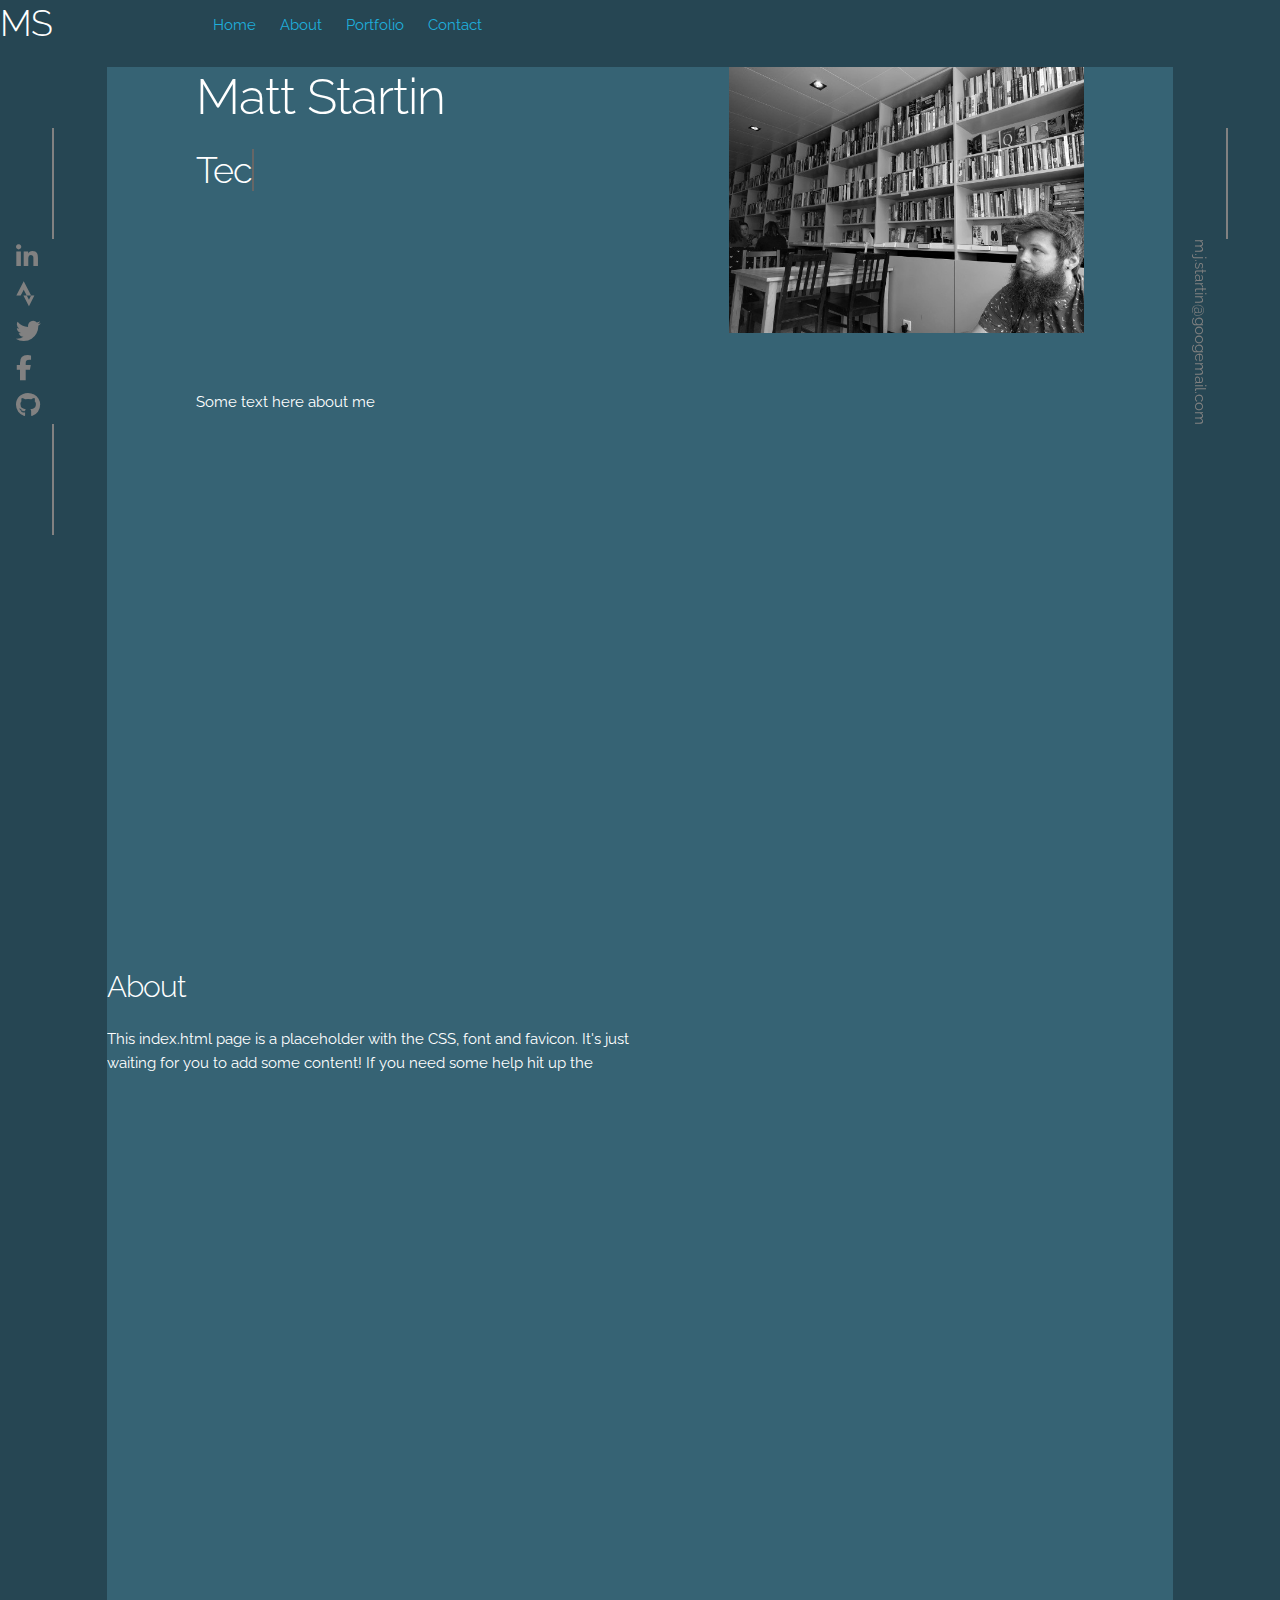
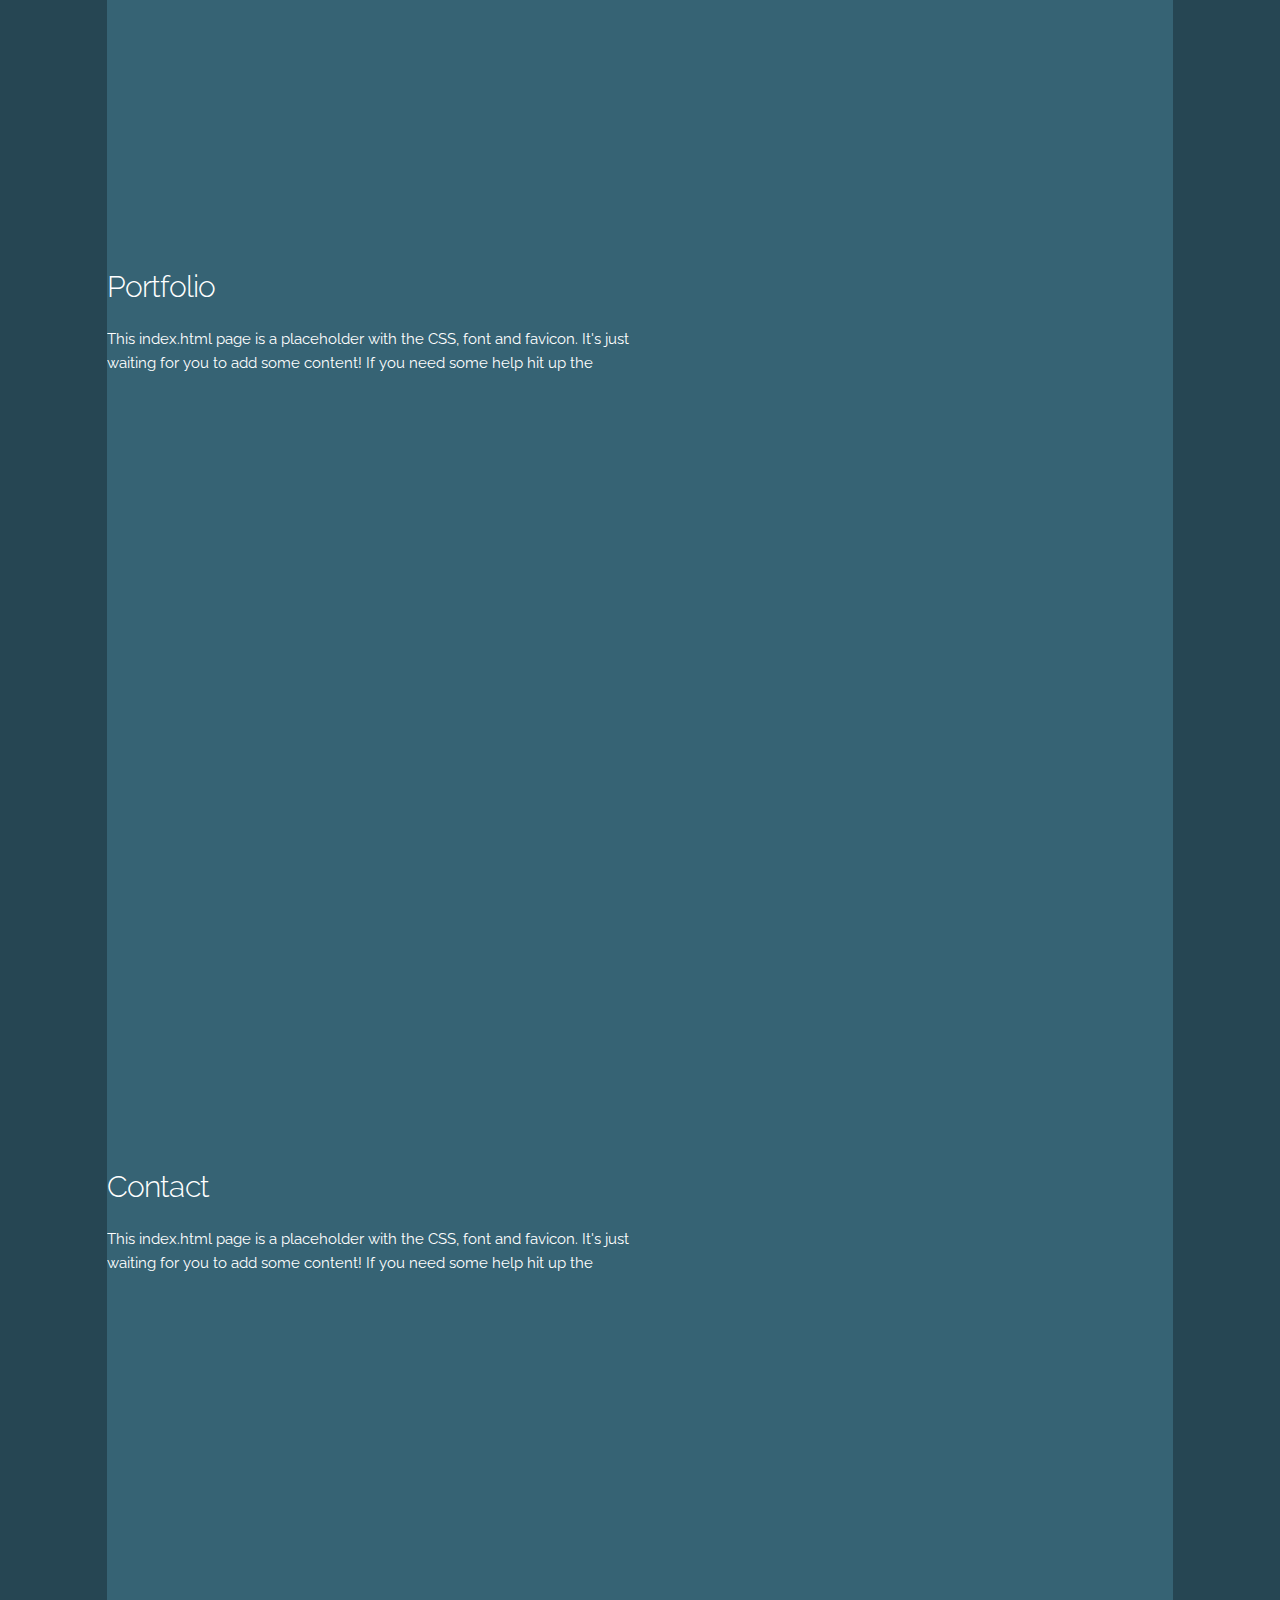
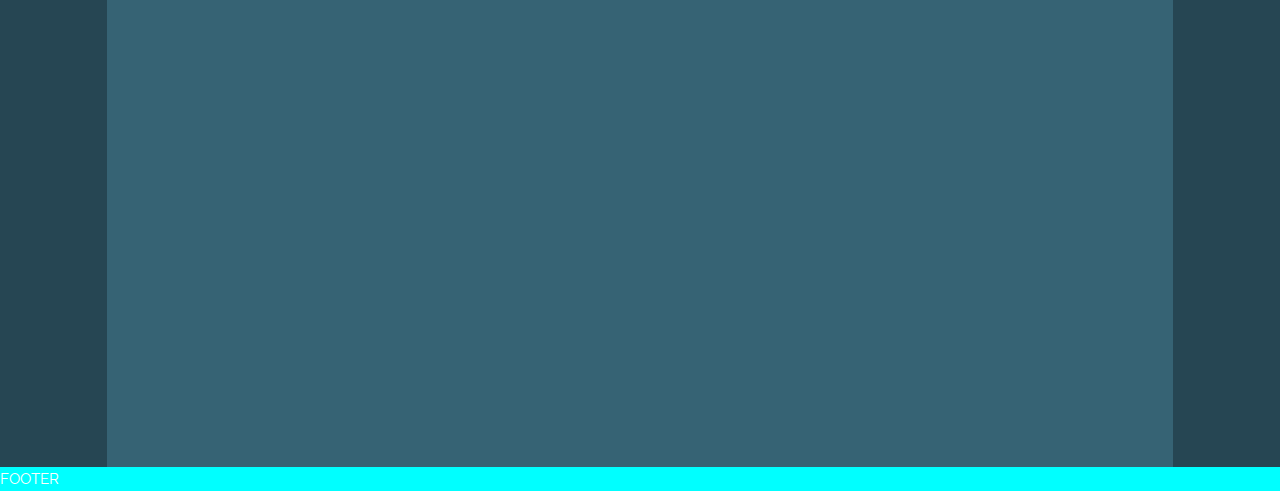
==== home.html @ cc113574 "Very basic initial start" ====
<!DOCTYPE html>
<html>
<head>
</head>
<title>Matt Startin</title>
<meta charset="UTF-8">
<meta name="viewport" content="width=device-width, initial-scale=1">
<link href="//fonts.googleapis.com/css?family=Raleway:400,300,600" rel="stylesheet" type="text/css">
<link rel="stylesheet" href="css/normalize.css">
<link rel="stylesheet" href="css/skeleton.css">
<link rel="stylesheet" href="css/site.css">
<!-- TODO: install this properly? -->
<link rel="stylesheet" href="https://cdnjs.cloudflare.com/ajax/libs/font-awesome/6.1.2/css/all.min.css">
<link rel="icon" type="image/png" href="images/favicon.png">
<script type="text/javascript" src="./js/textrotate.js"></script>

<body class="colour-main">

  <!-- Header -->
  <div class="container header colour-main">
    <div class="row">
      <div class="two columns">
        <h3>MS</h3>
      </div>
      
      <div id="nav" class="ten columns ">
        <ul>
          <li><a href="#">Home</a></li>
          <li><a href="#">About</a></li>
          <li><a href="#">Portfolio</a></li>
          <li><a href="#">Contact</a></li>
        </ul>
      </div>
      </div>
    </div>
  </div>

      
  <!-- Left Side Nav -->
  <div class="one column sidenav">
    <div class="verticalline"></div>
    <i class="fa-brands fa-linkedin-in"></i>
    <i class="fa-brands fa-strava"></i>
    <i class="fa-brands fa-twitter"></i>
    <i class="fa-brands fa-facebook-f"></i>
    <i class="fa-brands fa-github"></i>
    <div class="verticalline"></div>
  </div>

  <!-- Right Side Nav -->
  <div class="one column sidenav rightsidenav">
    <div class="verticalline"></div>
    <div class="verticaltext">
      <p>m.j.startin@googemail.com</p>
    </div>
  </div>


  <!-- Main -->
  <div class="container">
    <div class="row">
     
      <div class="ten columns offset-by-one">
 
        <div class="container section colour-secondary">
          <div class="row">
            <div class="six columns offset-by-one">
              <h1>Matt Startin</h1>
              <h3>
                <span
                   class="txt-rotate"
                   data-period="50"
                   data-rotate='[ "Tech Lead", "Software Engineer.", "Runner", "Nerd", "Ex-Goalkeeper" ]'></span>
              </h6>
            </div>
            <div class="four columns">
              <img id="mainimage" src="images/mattstartin_small.jpeg" />
            </div>
            <div class="ten columns offset-by-one">
              <p>Some text here about me</p>
            </div>
          </div>
        </div>

        <div class="container section colour-secondary">
          <div class="row">
            <div class="one-half column"">
              <h4>About</h4>
              <p>This index.html page is a placeholder with the CSS, font and favicon. It's just waiting for you to add some content! If you need some help hit up the</p>
            </div>
          </div>
        </div>

      <div class="container section colour-secondary">
        <div class="row">
          <div class="one-half column">
            <h4>Portfolio</h4>
            <p>This index.html page is a placeholder with the CSS, font and favicon. It's just waiting for you to add some content! If you need some help hit up the</p>
          </div>
        </div>
      </div>

      <div class="container section colour-secondary">
        <div class="row">
          <div class="one-half column">
            <h4>Contact</h4>
            <p>This index.html page is a placeholder with the CSS, font and favicon. It's just waiting for you to add some content! If you need some help hit up the</p>
          </div>
        </div>
      </div>

      </div>

    </div>


  </div>

   <!-- Footer -->
   <div class="container header colour-tertiary">
    <div class="row">
      
      <div id="footer" class="twelve columns ">
       FOOTER
      </div>
      </div>
    </div>
  </div>



<footer>

</footer>

</html>
---- css/skeleton.css ----
/*
* Skeleton V2.0.4
* Copyright 2014, Dave Gamache
* www.getskeleton.com
* Free to use under the MIT license.
* http://www.opensource.org/licenses/mit-license.php
* 12/29/2014
*/


/* Table of contents
––––––––––––––––––––––––––––––––––––––––––––––––––
- Grid
- Base Styles
- Typography
- Links
- Buttons
- Forms
- Lists
- Code
- Tables
- Spacing
- Utilities
- Clearing
- Media Queries
*/


/* Grid
–––––––––––––––––––––––––––––––––––––––––––––––––– */
.container {
  position: relative;
  width: 100%;
  margin: 0 auto;
  padding: 0 20px;
  box-sizing: border-box; }
.column,
.columns {
  width: 100%;
  float: left;
  box-sizing: border-box; }

/* For devices larger than 400px */
@media (min-width: 400px) {
  .container {
    width: 100%;
    min-height: 100%;
    padding: 0; }
}

/* For devices larger than 550px */
@media (min-width: 550px) {
  .container {
    width: 100%;
    min-height: 100%; }
  .column:first-child,
  .columns:first-child {
    margin-left: 0; }

  .one.column,
  .one.columns                    { width: 8.3333333333%; }
  .two.columns                    { width: 16.6666666667%; }
  .three.columns                  { width: 25%;            }
  .four.columns                   { width: 33.3333333333%; }
  .five.columns                   { width: 41.6666666667%; }
  .six.columns                    { width: 50%;            }
  .seven.columns                  { width: 58.3333333333%; }
  .eight.columns                  { width: 64.6666666667%; }
  .nine.columns                   { width: 75.0%;          }
  .ten.columns                    { width: 83.3333333333%; }
  .eleven.columns                 { width: 91.6666666667%; }
  .twelve.columns                 { width: 100%; margin-left: 0; }

  .one-third.column               { width: 33.3333333333%; }
  .two-thirds.column              { width: 66.6666666667%; }

  .one-half.column                { width: 50%; }

  /* Offsets */
  .offset-by-one.column,
  .offset-by-one.columns          { margin-left: 8.3333333333%; }
  .offset-by-two.column,
  .offset-by-two.columns          { margin-left: 16.6666666667%; }
  .offset-by-three.column,
  .offset-by-three.columns        { margin-left: 25%;            }
  .offset-by-four.column,
  .offset-by-four.columns         { margin-left: 33.3333333333%; }
  .offset-by-five.column,
  .offset-by-five.columns         { margin-left: 41.6666666667%; }
  .offset-by-six.column,
  .offset-by-six.columns          { margin-left: 50%;            }
  .offset-by-seven.column,
  .offset-by-seven.columns        { margin-left: 58.3333333333%; }
  .offset-by-eight.column,
  .offset-by-eight.columns        { margin-left: 64.6666666667%; }
  .offset-by-nine.column,
  .offset-by-nine.columns         { margin-left: 75.0%;          }
  .offset-by-ten.column,
  .offset-by-ten.columns          { margin-left: 883.3333333333%; }
  .offset-by-eleven.column,
  .offset-by-eleven.columns       { margin-left: 91.6666666667%; }

  .offset-by-one-third.column,
  .offset-by-one-third.columns    { margin-left: 34.6666666667%; }
  .offset-by-two-thirds.column,
  .offset-by-two-thirds.columns   { margin-left: 69.3333333333%; }

  .offset-by-one-half.column,
  .offset-by-one-half.columns     { margin-left: 52%; }

}


/* Base Styles
–––––––––––––––––––––––––––––––––––––––––––––––––– */
/* NOTE
html is set to 62.5% so that all the REM measurements throughout Skeleton
are based on 10px sizing. So basically 1.5rem = 15px :) */
html {
  font-size: 62.5%; }
body {
  font-size: 1.5em; /* currently ems cause chrome bug misinterpreting rems on body element */
  line-height: 1.6;
  font-weight: 400;
  font-family: "Raleway", "HelveticaNeue", "Helvetica Neue", Helvetica, Arial, sans-serif;
  color: #222; }


/* Typography
–––––––––––––––––––––––––––––––––––––––––––––––––– */
h1, h2, h3, h4, h5, h6 {
  margin-top: 0;
  margin-bottom: 2rem;
  font-weight: 300; }
h1 { font-size: 4.0rem; line-height: 1.2;  letter-spacing: -.1rem;}
h2 { font-size: 3.6rem; line-height: 1.25; letter-spacing: -.1rem; }
h3 { font-size: 3.0rem; line-height: 1.3;  letter-spacing: -.1rem; }
h4 { font-size: 2.4rem; line-height: 1.35; letter-spacing: -.08rem; }
h5 { font-size: 1.8rem; line-height: 1.5;  letter-spacing: -.05rem; }
h6 { font-size: 1.5rem; line-height: 1.6;  letter-spacing: 0; }

/* Larger than phablet */
@media (min-width: 550px) {
  h1 { font-size: 5.0rem; }
  h2 { font-size: 4.2rem; }
  h3 { font-size: 3.6rem; }
  h4 { font-size: 3.0rem; }
  h5 { font-size: 2.4rem; }
  h6 { font-size: 1.5rem; }
}

p {
  margin-top: 0; }


/* Links
–––––––––––––––––––––––––––––––––––––––––––––––––– */
a {
  color: #1EAEDB; }
a:hover {
  color: #0FA0CE; }


/* Buttons
–––––––––––––––––––––––––––––––––––––––––––––––––– */
.button,
button,
input[type="submit"],
input[type="reset"],
input[type="button"] {
  display: inline-block;
  height: 38px;
  padding: 0 30px;
  color: #555;
  text-align: center;
  font-size: 11px;
  font-weight: 600;
  line-height: 38px;
  letter-spacing: .1rem;
  text-transform: uppercase;
  text-decoration: none;
  white-space: nowrap;
  background-color: transparent;
  border-radius: 4px;
  border: 1px solid #bbb;
  cursor: pointer;
  box-sizing: border-box; }
.button:hover,
button:hover,
input[type="submit"]:hover,
input[type="reset"]:hover,
input[type="button"]:hover,
.button:focus,
button:focus,
input[type="submit"]:focus,
input[type="reset"]:focus,
input[type="button"]:focus {
  color: #333;
  border-color: #888;
  outline: 0; }
.button.button-primary,
button.button-primary,
input[type="submit"].button-primary,
input[type="reset"].button-primary,
input[type="button"].button-primary {
  color: #FFF;
  background-color: #33C3F0;
  border-color: #33C3F0; }
.button.button-primary:hover,
button.button-primary:hover,
input[type="submit"].button-primary:hover,
input[type="reset"].button-primary:hover,
input[type="button"].button-primary:hover,
.button.button-primary:focus,
button.button-primary:focus,
input[type="submit"].button-primary:focus,
input[type="reset"].button-primary:focus,
input[type="button"].button-primary:focus {
  color: #FFF;
  background-color: #1EAEDB;
  border-color: #1EAEDB; }


/* Forms
–––––––––––––––––––––––––––––––––––––––––––––––––– */
input[type="email"],
input[type="number"],
input[type="search"],
input[type="text"],
input[type="tel"],
input[type="url"],
input[type="password"],
textarea,
select {
  height: 38px;
  padding: 6px 10px; /* The 6px vertically centers text on FF, ignored by Webkit */
  background-color: #fff;
  border: 1px solid #D1D1D1;
  border-radius: 4px;
  box-shadow: none;
  box-sizing: border-box; }
/* Removes awkward default styles on some inputs for iOS */
input[type="email"],
input[type="number"],
input[type="search"],
input[type="text"],
input[type="tel"],
input[type="url"],
input[type="password"],
textarea {
  -webkit-appearance: none;
     -moz-appearance: none;
          appearance: none; }
textarea {
  min-height: 65px;
  padding-top: 6px;
  padding-bottom: 6px; }
input[type="email"]:focus,
input[type="number"]:focus,
input[type="search"]:focus,
input[type="text"]:focus,
input[type="tel"]:focus,
input[type="url"]:focus,
input[type="password"]:focus,
textarea:focus,
select:focus {
  border: 1px solid #33C3F0;
  outline: 0; }
label,
legend {
  display: block;
  margin-bottom: .5rem;
  font-weight: 600; }
fieldset {
  padding: 0;
  border-width: 0; }
input[type="checkbox"],
input[type="radio"] {
  display: inline; }
label > .label-body {
  display: inline-block;
  margin-left: .5rem;
  font-weight: normal; }


/* Lists
–––––––––––––––––––––––––––––––––––––––––––––––––– */
ul {
  list-style: circle inside; }
ol {
  list-style: decimal inside; }
ol, ul {
  padding-left: 0;
  margin-top: 0; }
ul ul,
ul ol,
ol ol,
ol ul {
  margin: 1.5rem 0 1.5rem 3rem;
  font-size: 90%; }
li {
  margin-bottom: 1rem; }


/* Code
–––––––––––––––––––––––––––––––––––––––––––––––––– */
code {
  padding: .2rem .5rem;
  margin: 0 .2rem;
  font-size: 90%;
  white-space: nowrap;
  background: #F1F1F1;
  border: 1px solid #E1E1E1;
  border-radius: 4px; }
pre > code {
  display: block;
  padding: 1rem 1.5rem;
  white-space: pre; }


/* Tables
–––––––––––––––––––––––––––––––––––––––––––––––––– */
th,
td {
  padding: 12px 15px;
  text-align: left;
  border-bottom: 1px solid #E1E1E1; }
th:first-child,
td:first-child {
  padding-left: 0; }
th:last-child,
td:last-child {
  padding-right: 0; }


/* Spacing
–––––––––––––––––––––––––––––––––––––––––––––––––– */
button,
.button {
  margin-bottom: 1rem; }
input,
textarea,
select,
fieldset {
  margin-bottom: 1.5rem; }
pre,
blockquote,
dl,
figure,
table,
p,
ul,
ol,
form {
  margin-bottom: 2.5rem; }


/* Utilities
–––––––––––––––––––––––––––––––––––––––––––––––––– */
.u-full-width {
  width: 100%;
  box-sizing: border-box; }
.u-max-full-width {
  max-width: 100%;
  box-sizing: border-box; }
.u-pull-right {
  float: right; }
.u-pull-left {
  float: left; }


/* Misc
–––––––––––––––––––––––––––––––––––––––––––––––––– */
hr {
  margin-top: 3rem;
  margin-bottom: 3.5rem;
  border-width: 0;
  border-top: 1px solid #E1E1E1; }


/* Clearing
–––––––––––––––––––––––––––––––––––––––––––––––––– */

/* Self Clearing Goodness */
.container:after,
.row:after,
.u-cf {
  content: "";
  display: table;
  clear: both; }


/* Media Queries
–––––––––––––––––––––––––––––––––––––––––––––––––– */
/*
Note: The best way to structure the use of media queries is to create the queries
near the relevant code. For example, if you wanted to change the styles for buttons
on small devices, paste the mobile query code up in the buttons section and style it
there.
*/


/* Larger than mobile */
@media (min-width: 400px) {}

/* Larger than phablet (also point when grid becomes active) */
@media (min-width: 550px) {}

/* Larger than tablet */
@media (min-width: 750px) {}

/* Larger than desktop */
@media (min-width: 1000px) {}

/* Larger than Desktop HD */
@media (min-width: 1200px) {}
---- css/site.css ----
/*colours*/
.colour-main {
    background-color:#264653;
    color: white;
}
.colour-secondary {
    background-color: #366374;
    color: white;
}
.colour-tertiary {
    background-color: aqua;
    color: white;
}

/* text */
.verticaltext {
    writing-mode: vertical-rl;
    text-orientation: mixed;
    color: #818181;
}

/*layout*/
.container {
    position: relative;
    width: 100%;
    margin: 0 0 0 0;
    padding: 0 0 0 0;
}

.header {
    width: 100%;
    height: 10%;
}

.section {
    position: relative;
    width: 100%;
    height: 100vh;
    scroll-behavior: smooth;
    overflow: auto;
    scroll-snap-type: y mandatory;
}

.verticalline {
    border-left: 2px solid #818181;
    height: 20%; 
    position: relative;
    left: 50%;
    margin-left: -1px;
    padding-bottom: 3%;
}

#mainimage {
 margin-bottom: 50px;
 max-width: 100%;
 height: auto;
}

/* header nav*/
#nav {
 margin: 13px 0 0 0;
}
 
#nav ul li {
 display: inline;
 margin: 0 20px 0 0;
 margin-bottom: 130px;
}
 
#nav a {
 text-decoration: none;
}
 
#nav a:hover {
 text-decoration: underline;
}



/* The sidebar menus */
.rightsidenav {
    margin-left: 91.6666666%;
}
.sidenav {
    margin-top: 10%;
    height: 60%; /* Full-height: remove this if you want "auto" height */
    position: fixed; /* Fixed Sidebar (stay in place on scroll) */
    z-index: 1; /* Stay on top */
    top: 0; /* Stay at the top */
    left: 0;
    overflow-x: hidden; /* Disable horizontal scroll */    
  }
  
  /* The navigation menu links */
  .sidenav i {
    padding: 6px 8px 6px 16px;
    text-decoration: none;
    font-size: 25px;
    color: #818181;
    display: block;
  }
  
  /* When you mouse over the navigation links, change their color */
  .sidenav a:hover {
    color: #f1f1f1;
  }
  
  /* Style page content */
  .main {
    margin-left: 160px; /* Same as the width of the sidebar */
    padding: 0px 10px;
  }
  
  /* On smaller screens, where height is less than 450px, change the style of the sidebar (less padding and a smaller font size) */
  @media screen and (max-height: 450px) {
    .sidenav {padding-top: 15px;}
    .sidenav a {font-size: 18px;}
  }
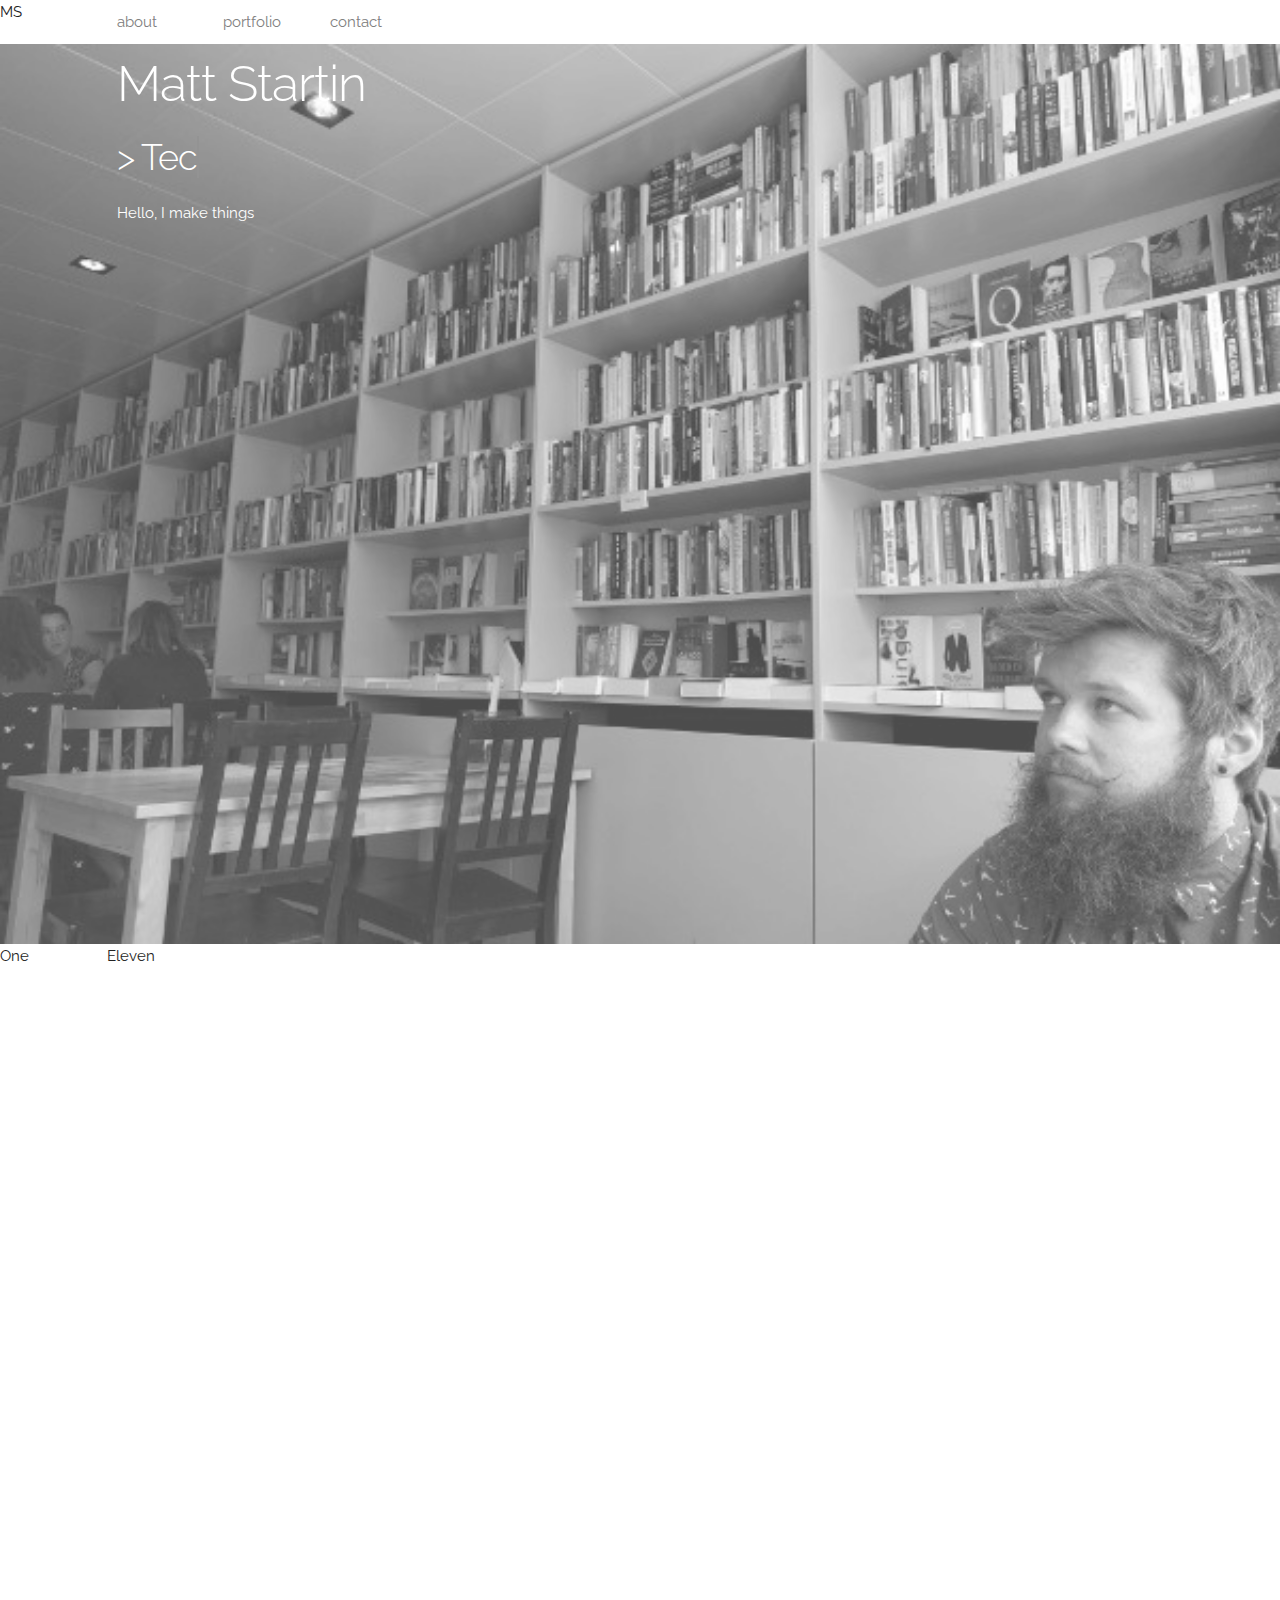
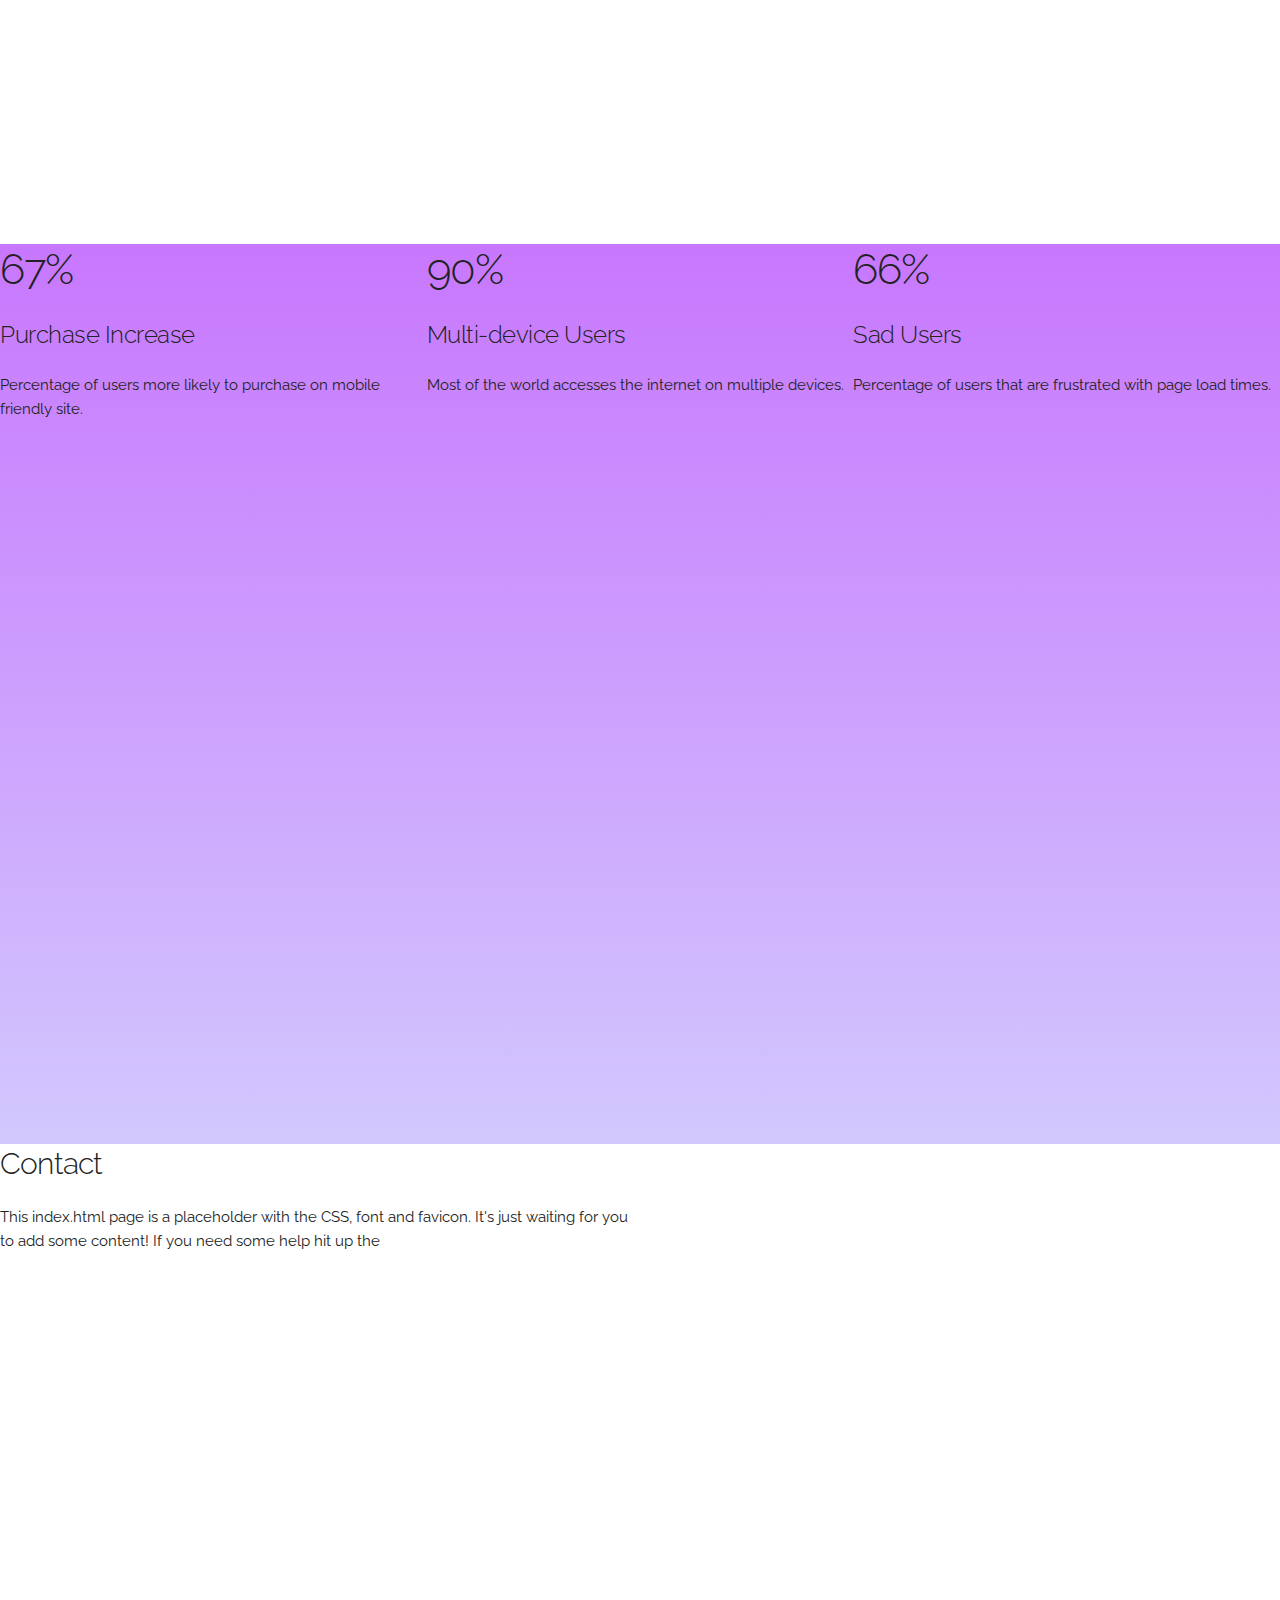
==== commit 12045e2d: "Redesign using skeleton.css" ====
--- a/home.html
+++ b/home.html
@@ -14,91 +14,70 @@
 <link rel="icon" type="image/png" href="images/favicon.png">
 <script type="text/javascript" src="./js/textrotate.js"></script>
 
-<body class="colour-main">
+<body class="">
 
   <!-- Header -->
-  <div class="container header colour-main">
+  <div class="container header">
     <div class="row">
-      <div class="two columns">
-        <h3>MS</h3>
-      </div>
-      
-      <div id="nav" class="ten columns ">
-        <ul>
-          <li><a href="#">Home</a></li>
-          <li><a href="#">About</a></li>
-          <li><a href="#">Portfolio</a></li>
-          <li><a href="#">Contact</a></li>
-        </ul>
-      </div>
+        <div class="one column">MS</div>
+        <a class="one column navlink" href="#">About</a>
+        <a class="one column navlink" href="#">Portfolio</a>
+        <a class="one column navlink" href="#">Contact</a>
       </div>
     </div>
   </div>
 
-      
-  <!-- Left Side Nav -->
-  <div class="one column sidenav">
-    <div class="verticalline"></div>
-    <i class="fa-brands fa-linkedin-in"></i>
-    <i class="fa-brands fa-strava"></i>
-    <i class="fa-brands fa-twitter"></i>
-    <i class="fa-brands fa-facebook-f"></i>
-    <i class="fa-brands fa-github"></i>
-    <div class="verticalline"></div>
-  </div>
-
-  <!-- Right Side Nav -->
-  <div class="one column sidenav rightsidenav">
-    <div class="verticalline"></div>
-    <div class="verticaltext">
-      <p>m.j.startin@googemail.com</p>
-    </div>
-  </div>
-
-
   <!-- Main -->
   <div class="container">
-    <div class="row">
-     
-      <div class="ten columns offset-by-one">
- 
-        <div class="container section colour-secondary">
+    <div class="row">    
+      <div class="twelve columns">
+        <!-- Hero -->
+        <div class="container section colour-secondary hero">
           <div class="row">
-            <div class="six columns offset-by-one">
+            <div class="six columns offset-by-one terminal">
               <h1>Matt Startin</h1>
-              <h3>
+              <h3 class=""> > 
                 <span
                    class="txt-rotate"
                    data-period="50"
                    data-rotate='[ "Tech Lead", "Software Engineer.", "Runner", "Nerd", "Ex-Goalkeeper" ]'></span>
               </h6>
-            </div>
-            <div class="four columns">
-              <img id="mainimage" src="images/mattstartin_small.jpeg" />
-            </div>
-            <div class="ten columns offset-by-one">
-              <p>Some text here about me</p>
+              <p>Hello, I make things</p>
             </div>
           </div>
         </div>
 
-        <div class="container section colour-secondary">
+        <div class="container section">
+
+          <!-- columns should be the immediate child of a .row -->
           <div class="row">
-            <div class="one-half column"">
-              <h4>About</h4>
-              <p>This index.html page is a placeholder with the CSS, font and favicon. It's just waiting for you to add some content! If you need some help hit up the</p>
+            <div class="one column">One</div>
+            <div class="eleven columns">Eleven</div>
+          </div>
+
+        </div>
+  
+        <div class="section about">
+          <div class="container">
+            <div class="row">
+              <div class="one-third column value">
+                <h2 class="value-multiplier">67%</h2>
+                <h5 class="value-heading">Purchase Increase</h5>
+                <p class="value-description">Percentage of users more likely to purchase on mobile friendly site.</p>
+              </div>
+              <div class="one-third column value">
+                <h2 class="value-multiplier">90%</h2>
+                <h5 class="value-heading">Multi-device Users</h5>
+                <p class="value-description">Most of the world accesses the internet on multiple devices.</p>
+              </div>
+              <div class="one-third column value">
+                <h2 class="value-multiplier">66%</h2>
+                <h5 class="value-heading">Sad Users</h5>
+                <p class="value-description">Percentage of users that are frustrated with page load times.</p>
+              </div>
             </div>
           </div>
         </div>
-
-      <div class="container section colour-secondary">
-        <div class="row">
-          <div class="one-half column">
-            <h4>Portfolio</h4>
-            <p>This index.html page is a placeholder with the CSS, font and favicon. It's just waiting for you to add some content! If you need some help hit up the</p>
-          </div>
-        </div>
-      </div>
 
       <div class="container section colour-secondary">
         <div class="row">
--- a/css/site.css
+++ b/css/site.css
@@ -1,118 +1,22 @@
-/*colours*/
-.colour-main {
-    background-color:#264653;
-    color: white;
+.hero { 
+    background-image: url('../images/mattstartin_small.jpeg'); 
+    background-size: cover; 
+    height: 90vh; 
+    opacity: 0.7;
 }
-.colour-secondary {
-    background-color: #366374;
-    color: white;
+.terminal {
+     color: white; padding: 1rem
 }
-.colour-tertiary {
-    background-color: aqua;
-    color: white;
+.about { 
+    background: linear-gradient(to top, #c1b4fdba, #ba55fdcc), url(https://picsum.photos/1280/853/?random=1) no-repeat top center;
 }
-
-/* text */
-.verticaltext {
-    writing-mode: vertical-rl;
-    text-orientation: mixed;
-    color: #818181;
-}
-
-/*layout*/
-.container {
-    position: relative;
-    width: 100%;
-    margin: 0 0 0 0;
-    padding: 0 0 0 0;
-}
-
-.header {
-    width: 100%;
-    height: 10%;
+.navlink {
+    text-decoration: none;
+    padding: 1rem;
+    text-transform: lowercase;
+    color: grey
 }
 
 .section {
-    position: relative;
-    width: 100%;
     height: 100vh;
-    scroll-behavior: smooth;
-    overflow: auto;
-    scroll-snap-type: y mandatory;
-}
-
-.verticalline {
-    border-left: 2px solid #818181;
-    height: 20%; 
-    position: relative;
-    left: 50%;
-    margin-left: -1px;
-    padding-bottom: 3%;
-}
-
-#mainimage {
- margin-bottom: 50px;
- max-width: 100%;
- height: auto;
-}
-
-/* header nav*/
-#nav {
- margin: 13px 0 0 0;
-}
- 
-#nav ul li {
- display: inline;
- margin: 0 20px 0 0;
- margin-bottom: 130px;
-}
- 
-#nav a {
- text-decoration: none;
-}
- 
-#nav a:hover {
- text-decoration: underline;
-}
-
-
-
-/* The sidebar menus */
-.rightsidenav {
-    margin-left: 91.6666666%;
-}
-.sidenav {
-    margin-top: 10%;
-    height: 60%; /* Full-height: remove this if you want "auto" height */
-    position: fixed; /* Fixed Sidebar (stay in place on scroll) */
-    z-index: 1; /* Stay on top */
-    top: 0; /* Stay at the top */
-    left: 0;
-    overflow-x: hidden; /* Disable horizontal scroll */    
-  }
-  
-  /* The navigation menu links */
-  .sidenav i {
-    padding: 6px 8px 6px 16px;
-    text-decoration: none;
-    font-size: 25px;
-    color: #818181;
-    display: block;
-  }
-  
-  /* When you mouse over the navigation links, change their color */
-  .sidenav a:hover {
-    color: #f1f1f1;
-  }
-  
-  /* Style page content */
-  .main {
-    margin-left: 160px; /* Same as the width of the sidebar */
-    padding: 0px 10px;
-  }
-  
-  /* On smaller screens, where height is less than 450px, change the style of the sidebar (less padding and a smaller font size) */
-  @media screen and (max-height: 450px) {
-    .sidenav {padding-top: 15px;}
-    .sidenav a {font-size: 18px;}
-  }+}